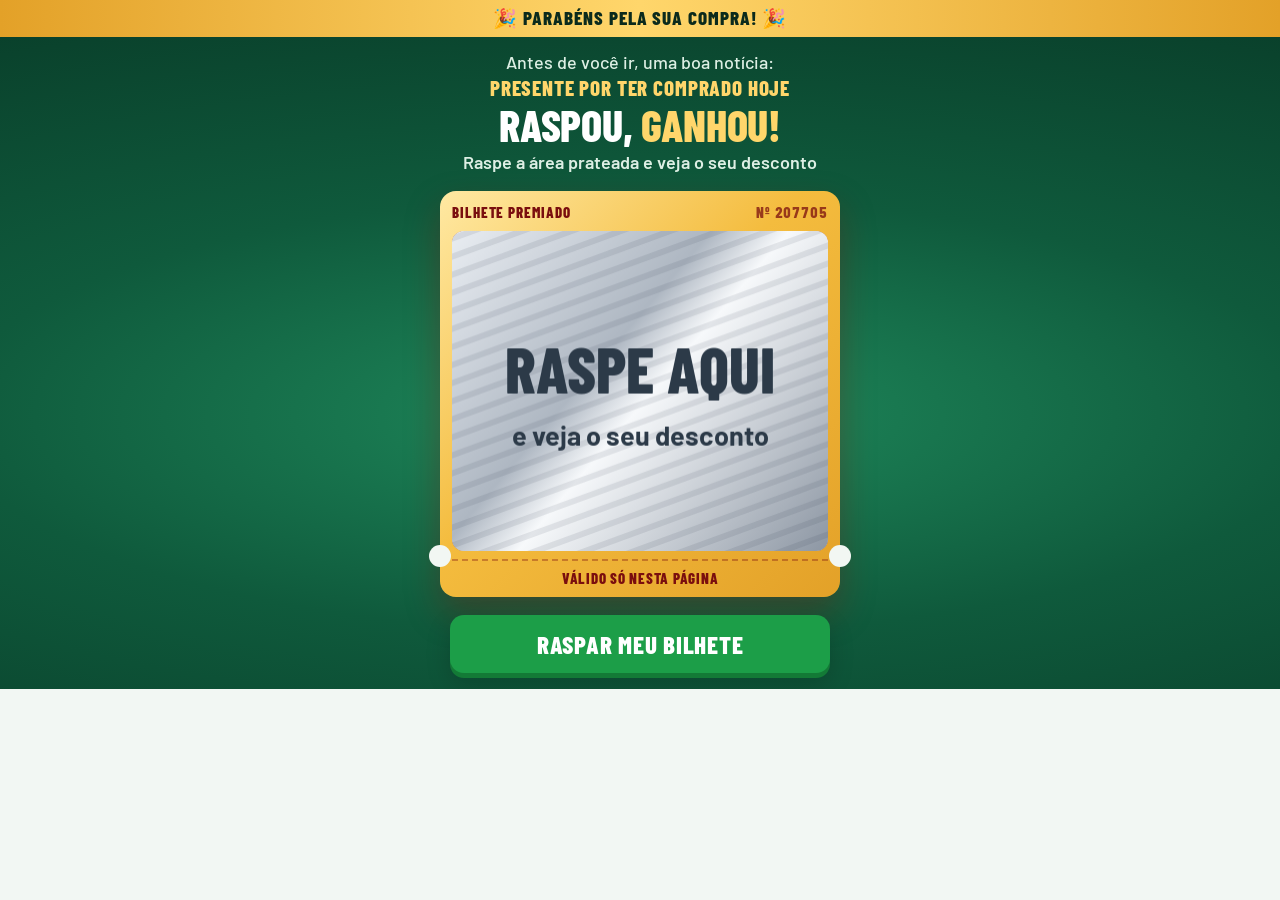
==== index.html @ 28c3da38 "start" ====
<!DOCTYPE html>

<html lang="pt-BR">
<head><meta charset="utf-8"/><script data-ripador="mapa" src="assets/0_mapa-de-arquivos.js"></script>

<meta content="width=device-width, initial-scale=1" name="viewport"/>
<meta content="noindex, nofollow" name="robots"/>
<meta content="#0F5A3C" name="theme-color"/>
<title>Raspadinha da Sorte — Atualize seu pedido</title>
<link href="https://fonts.googleapis.com" rel="preconnect"/>
<link href="https://fonts.gstatic.com" rel="preconnect"/>
<link as="style" href="assets/1_style.css" rel="preload"/>
<link href="assets/1_style.css" rel="stylesheet"/>
<link href="assets/10_css2.css" rel="stylesheet"/>
</head>
<body>

<div class="party"><p>🎉 Parabéns pela sua compra! 🎉</p></div>

<section class="hero"><div class="wrap">
<div class="hero-head">
<p class="pre">Antes de você ir, uma boa notícia:</p>
<p class="kicker">Presente por ter comprado hoje</p>
<h1>Raspou, <em>ganhou!</em></h1>
<p aria-live="polite" class="status" id="msg" role="status">Raspe a área prateada e veja o seu desconto</p>
</div>
<div class="tkt" id="tkt">
<div class="tkt-top"><span>Bilhete premiado</span><span id="tktNo">Nº 004271</span></div>
<div class="scr" id="scr">
<div class="folder">
<p class="fd-title">Você ganhou</p>
<p class="fd-big">70% OFF</p>
<div class="fd-img"><img alt="5 frascos de Prosta Redux" decoding="async" height="1200" src="assets/base-mockups-potes%20copiar.webp" width="1200"/></div>
<span class="fd-pill">Em +5 frascos · você economiza R$279</span>
</div>
<canvas aria-label="Raspadinha. Toque no botão abaixo para raspar." class="foil" id="foil"></canvas>
</div>
<div class="tkt-foot">Válido só nesta página</div>
</div>
<button class="btn nudge" id="scratchBtn" type="button">Raspar meu bilhete</button>
</div></section>

<div class="locked" id="locked">
<div class="timerbar"><div class="wrap">
<p>Seus 70% OFF expiram em <span class="clock" id="clock">10:00</span></p>
</div></div>
<section class="offers" id="offers"><div class="wrap">
<div class="offers-head">
<h2>Seu presente: <em>70% OFF</em></h2>
<p>Adicione mais frascos ao pedido que você acabou de fazer. O desconto só vale nesta página.</p>
</div>
<div class="stack">

<article class="card featured">
<span class="flag">Mais escolhido</span>
<div class="saveband"><span>Você economiza</span><b>R$279,00</b></div>
<div class="card-body">
<div class="card-top"><span class="eyebrow">Atualize sua compra para</span><h3>5 frascos extras</h3></div>
<div class="shot">
<img alt="5 frascos de Prosta Redux" decoding="async" height="1200" src="assets/base-mockups-potes%20copiar.webp" width="1200"/>
<div class="chip"><div><b>70%</b><span>OFF</span></div></div>
</div>
<p class="deal"><span class="deal-lead">por apenas</span><span class="deal-price">12x de R$28,01</span><span class="deal-day">menos de R$2,00 por dia</span></p>

<a data-object="L9OG53-4ZJMD9" href="#" payt_action="oneclick_buy" style="text-decoration: none !important">
<button class="btn" type="button">Sim, quero meu desconto</button>
</a>

<select data-object="L9OG53-4ZJMD9" payt_element="installment" style="display:none !important"></select>
</div>
</article>
</div>
</div></section>
<section class="no"><div class="wrap">
<p class="foot">
      Suplemento alimentar. Não é medicamento e não se destina a diagnosticar, tratar, curar ou prevenir doenças. Resultados variam de pessoa para pessoa. Consulte seu médico. Produto isento de registro conforme legislação vigente da ANVISA.<br/><br/>
</p>
<a href="https://seguro.betaprost.com/home/obrigado/">
      Não, obrigado. Quero seguir sem os frascos extras.
    </a>
</div></section>
</div>
<script defer="" src="assets/2_app.js"></script>
<script type="text/javascript" src="https://checkout.payt.com.br/multiple-oneclickbuyscript/Q4ENY4.js"></script>
</body>
</html>
---- assets/1_style.css ----
[hidden]{display:none!important}img{max-width:100%}:root{--night:#FFF8EC;--text:#2A1810;--text-2:#4A3A30;--hero-bg:radial-gradient(120% 70% at 50% 62%,#FFE3A6 0%,#FFF1D6 48%,#FFF8EC 100%);--kicker:#C41E1E;--em:#D62828;--em-2:#C41E1E;--burst-bg:#D62828;--burst-fg:#FFFFFF;--burst-border:#FFC933;--wheel-shadow:rgba(122,20,10,.28);--focus:#C41E1E;--offers-bg:#FFEFD2;--ring:#E8A200;--card-shadow:0 1px 0 rgba(120,60,0,.06),0 8px 22px rgba(120,60,0,.10);--card-shadow-lg:0 14px 32px rgba(120,60,0,.20);--link-muted:#6B5646;--hair:rgba(42,24,16,.12);--foot:#7A6A5E;--gold:#FFC933;--paper:#FFFFFF;--ink:#2A1810;--ink-2:#6B5646;--line:#F0E6D8;--cream:#FFF4E0;--go:#1C9E48;--go-dark:#137A36;--red:#C41E1E;--f-cond:"Barlow Condensed","Arial Narrow",system-ui,sans-serif;--f-body:"Barlow",system-ui,-apple-system,"Segoe UI",sans-serif}*{box-sizing:border-box}html{-webkit-text-size-adjust:100%;color-scheme:light}body{margin:0;background:var(--night);color:var(--text);font-family:var(--f-body);font-size:17px;line-height:1.5;-webkit-font-smoothing:antialiased}.wrap{width:min(460px,100%);margin:0 auto;padding-inline:16px}.approved{background:var(--go);color:#fff;padding-block:8px}.approved p{margin:0;display:flex;align-items:center;justify-content:center;gap:8px;font-weight:600;font-size:15px;line-height:1.2;text-align:center}.approved svg{flex:none}.hero{position:relative;overflow:hidden;text-align:center;padding-block:14px 16px;background:var(--hero-bg)}.hero-head{display:grid;gap:4px;margin-bottom:12px}.pre{margin:0;font-size:18px;line-height:1.25;font-weight:500;color:var(--text-2)}.kicker{margin:0;font-family:var(--f-cond);font-weight:800;font-size:21px;line-height:1.05;letter-spacing:.04em;text-transform:uppercase;color:var(--kicker)}h1{margin:0;font-family:var(--f-cond);font-weight:800;font-size:clamp(36px,10.4vw,44px);line-height:1;letter-spacing:-.005em;text-transform:uppercase;text-wrap:balance}h1 em{font-style:normal;color:var(--em)}.status{margin:0;font-size:18px;line-height:1.3;color:var(--text-2);font-weight:600}.status b{color:var(--em-2)}.burst{position:absolute;left:50%;top:50%;z-index:4;width:94%;transform:translate(-50%,-50%);text-align:center;pointer-events:none}.burst-in{display:block;background:var(--burst-bg);color:var(--burst-fg);border:3px solid var(--burst-border);border-radius:14px;padding:12px 10px 10px;box-shadow:0 10px 30px rgba(0,0,0,.55);animation:pop .5s cubic-bezier(.2,1.5,.4,1)}.burst-in b{display:block;font-family:var(--f-cond);font-weight:800;font-size:clamp(32px,10vw,42px);line-height:.95;text-transform:uppercase}.burst-in span{display:block;margin-top:5px;font-size:18px;font-weight:700;line-height:1.2}@keyframes pop{from{transform:scale(.4);opacity:0}to{transform:scale(1);opacity:1}}.nudge{animation:nudge 1.1s ease-in-out infinite}@keyframes nudge{50%{transform:scale(1.045)}}.wheelbox{--w:min(86vw,360px,calc(100vh - 310px));--w:min(86vw,360px,calc(100svh - 310px));position:relative;width:max(240px,var(--w));aspect-ratio:1;max-width:100%;margin:10px auto 0}.wheel,.rim{position:absolute;inset:0;width:100%;height:100%;display:block}.wheel{transition:transform 4.6s cubic-bezier(.15,.85,.25,1);filter:drop-shadow(0 14px 28px var(--wheel-shadow))}.rim{pointer-events:none}.pointer{position:absolute;left:50%;top:-5.5%;width:13%;transform:translateX(-50%);z-index:3;filter:drop-shadow(0 3px 4px rgba(0,0,0,.45))}.bulb{fill:#FFE58A}.bulb.b{animation:blink 1.1s steps(1) infinite}.bulb.a{animation:blink 1.1s steps(1) infinite .55s}@keyframes blink{50%{fill:#A87B00}}.slice.hit{fill:#8FE3AE}.btn{position:relative;overflow:hidden;display:block;width:100%;border:0;cursor:pointer;font-family:var(--f-cond);font-weight:800;font-size:clamp(21px,6.4vw,25px);letter-spacing:.03em;text-transform:uppercase;line-height:1;background:var(--go);color:#fff;border-radius:14px;padding:17px 16px 16px;box-shadow:0 5px 0 var(--go-dark),0 10px 24px rgba(0,0,0,.18)}.btn:active{transform:translateY(3px);box-shadow:0 2px 0 var(--go-dark)}.btn:focus-visible{outline:3px solid var(--focus);outline-offset:3px}.btn[disabled]{cursor:default;filter:saturate(.6) brightness(.85)}.btn::after{content:"";position:absolute;top:0;bottom:0;left:-40%;width:30%;background:linear-gradient(100deg,transparent,rgba(255,255,255,.35),transparent);transform:skewX(-18deg);animation:shine 2.8s ease-in-out infinite}.btn[disabled]::after{display:none}@keyframes shine{0%,55%{left:-40%}100%{left:130%}}#spinBtn{max-width:360px;margin:20px auto 0}.locked{display:none}.locked.on{display:block;animation:reveal .5s ease-out}@keyframes reveal{from{opacity:0;transform:translateY(16px)}to{opacity:1;transform:none}}.timerbar{background:var(--red);color:#fff;padding-block:9px;position:sticky;top:0;z-index:20;box-shadow:0 4px 12px rgba(0,0,0,.3)}.timerbar p{margin:0;display:flex;gap:10px;align-items:center;justify-content:center;font-weight:600;font-size:17px}.clock{font-family:var(--f-cond);font-weight:800;font-size:22px;line-height:1;background:rgba(0,0,0,.25);border-radius:6px;padding:4px 10px 3px;font-variant-numeric:tabular-nums;letter-spacing:.03em}.offers{background:var(--offers-bg);padding-block:26px 8px}.offers-head{text-align:center;margin-bottom:26px;display:grid;gap:4px}.offers-head h2{margin:0;font-family:var(--f-cond);font-weight:800;font-size:32px;line-height:1;text-transform:uppercase;text-wrap:balance}.offers-head h2 em{font-style:normal;color:var(--em)}.offers-head p{margin:0;color:var(--text-2);font-size:18px;line-height:1.4}.stack{display:grid;gap:26px}.card{position:relative;background:var(--paper);color:var(--ink);border-radius:16px;box-shadow:var(--card-shadow)}.card.featured{box-shadow:0 0 0 3px var(--ring),var(--card-shadow-lg)}.card-body{padding:18px 18px 18px}.saveband{display:flex;flex-wrap:wrap;align-items:baseline;justify-content:center;column-gap:8px;background:var(--go);color:#fff;border-radius:16px 16px 0 0;padding:14px 16px 12px;font-family:var(--f-cond);font-weight:800;text-transform:uppercase;line-height:1}.featured .saveband{padding-top:24px}.saveband span{font-size:19px;letter-spacing:.04em;opacity:.92}.saveband b{font-size:34px;font-variant-numeric:tabular-nums}.flag{position:absolute;top:-13px;left:50%;transform:translateX(-50%);white-space:nowrap;background:var(--gold);color:var(--ink);font-family:var(--f-cond);font-weight:800;font-size:15px;letter-spacing:.08em;text-transform:uppercase;padding:4px 14px 3px;border-radius:999px}.card-top{text-align:center}.card-top .eyebrow{display:block;margin:0 0 3px;font-size:18px;line-height:1.2;font-weight:600;color:var(--ink-2)}.deal{margin:0 0 16px;text-align:center}.deal-lead{display:block;font-size:18px;line-height:1.2;font-weight:600;color:var(--ink-2)}.deal-price{display:block;margin-top:2px;font-family:var(--f-cond);font-weight:800;font-size:50px;line-height:1;color:var(--ink);font-variant-numeric:tabular-nums}.deal-day{display:inline-block;margin-top:10px;background:var(--cream);color:var(--ink);font-size:17px;font-weight:700;padding:5px 14px;border-radius:999px}.card h3{margin:0;font-family:var(--f-cond);font-weight:800;font-size:36px;line-height:1;text-transform:uppercase}.card .qty{margin:3px 0 0;color:var(--ink-2);font-size:18px}.chip{position:absolute;top:10px;right:10px;display:grid;place-items:center;width:76px;height:76px;border-radius:50%;background:var(--gold);color:var(--ink);border:3px solid #fff;box-shadow:0 4px 12px rgba(0,0,0,.3);font-family:var(--f-cond);font-weight:800;line-height:.9;text-align:center;transform:rotate(-8deg)}.chip b{font-size:29px;display:block}.chip span{font-size:14px;letter-spacing:.06em}.shot{position:relative;margin:12px 0 14px;padding:14px 8px 6px;border-radius:12px;background:radial-gradient(90% 75% at 50% 58%,#FFFFFF 0%,#FFF1D6 100%)}.shot img{display:block;width:100%;height:auto}.no{background:var(--offers-bg);padding-block:8px 36px;text-align:center}.no .foot{margin-top:18px}.no a{display:inline-block;margin-top:22px;color:#8A796B;font-size:14px;line-height:1.4;text-decoration:underline;text-underline-offset:3px}.no a:focus-visible{outline:2px solid var(--focus);outline-offset:3px}.foot{border-top:1px solid var(--hair);margin:24px 0 0;padding-top:16px;font-size:14px;color:var(--foot);line-height:1.55;text-align:left}@media (prefers-reduced-motion:reduce){.nudge,.burst-in{animation:none}.wheel{transition-duration:.8s}.bulb.a,.bulb.b,.btn::after{animation:none}.locked.on{animation:none}}.party{position:relative;overflow:hidden;background:linear-gradient(90deg,#B81D1D,#D62828 50%,#B81D1D);color:#fff;padding-block:8px}.party p{position:relative;margin:0;text-align:center;font-family:var(--f-cond);font-weight:800;font-size:19px;line-height:1.1;letter-spacing:.05em;text-transform:uppercase}.party::after{content:"";position:absolute;top:0;bottom:0;left:-30%;width:25%;background:linear-gradient(100deg,transparent,rgba(255,255,255,.35),transparent);transform:skewX(-18deg);animation:shine 3.2s ease-in-out infinite}.confetti{position:fixed;inset:0;width:100%;height:100%;pointer-events:none;z-index:60}@media (prefers-reduced-motion:reduce){.party::after{animation:none}}:root{--night:#F2F7F3;--text:#10281E;--text-2:#35503F;--hero-bg:radial-gradient(120% 75% at 50% 58%,#1F8A5C 0%,#0F5A3C 45%,#083A27 100%);--kicker:#FFD66B;--em:#FFD66B;--em-2:#FFE08A;--offers-bg:#EAF4EE;--ring:#E8A200;--focus:#0F5A3C;--link-muted:#5E7266;--hair:rgba(16,40,30,.14);--foot:#5E7266;--ink:#10281E;--ink-2:#4F6A5A;--line:#E1ECE4;--cream:#EEF6F0;--card-shadow:0 1px 0 rgba(8,58,39,.06),0 8px 22px rgba(8,58,39,.10);--card-shadow-lg:0 14px 32px rgba(8,58,39,.20)}.party{background:linear-gradient(90deg,#E3A128,#FFD66B 50%,#E3A128);color:#0B2A1C}.hero{color:#fff}.hero .pre,.hero .status{color:#DDEFE4}.hero h1{color:#fff}.status.win{color:var(--em-2);font-family:var(--f-cond);font-weight:800;font-size:24px;letter-spacing:.01em;text-transform:uppercase;line-height:1.05}.offers-head h2 em{color:#C41E1E}.stage{position:relative;width:min(84vw,340px,calc((100svh - 300px)*.98));width:max(230px,min(84vw,340px,calc((100svh - 300px)*.98)));aspect-ratio:1/1.02;margin:22px auto 0;cursor:pointer;-webkit-tap-highlight-color:transparent}.stage:focus-visible{outline:3px solid var(--em);outline-offset:6px;border-radius:16px}@keyframes spin{to{rotate:360deg}}.tag{position:absolute;right:0;top:-2%;z-index:5;display:grid;place-items:center;text-align:center;width:92px;height:92px;border-radius:50%;background:#C41E1E;color:#fff;border:4px solid #FFD66B;box-shadow:0 8px 18px rgba(0,0,0,.35);font-family:var(--f-cond);font-weight:800;line-height:.9;opacity:0;transform:scale(.2) rotate(-30deg);transition:transform .5s cubic-bezier(.2,1.6,.4,1) 1.1s,opacity .2s 1.1s}.tag b{display:block;font-size:34px}.tag span{font-size:17px;letter-spacing:.05em}.stage.open .tag{opacity:1;transform:scale(1) rotate(-10deg)}.tag.save{right:auto;left:0;width:104px;height:104px;background:#1C9E48;transition-delay:1.35s}.tag.save small{display:block;font-size:13px;letter-spacing:.04em;line-height:1}.tag.save b{font-size:27px;margin-top:3px}.stage.open .tag.save{transform:scale(1) rotate(10deg)}@keyframes wiggle{0%,62%,100%{transform:rotate(0)}68%{transform:rotate(-5deg)}74%{transform:rotate(5deg)}80%{transform:rotate(-3deg)}86%{transform:rotate(2deg)}}@keyframes shake{25%{transform:translateX(-6px) rotate(-4deg)}75%{transform:translateX(6px) rotate(4deg)}}.glow{position:absolute;left:50%;top:50%;width:100%;aspect-ratio:1;transform:translate(-50%,-50%);border-radius:50%;background:radial-gradient(circle,rgba(255,224,138,.45) 0%,rgba(255,224,138,0) 65%)}.rays{position:absolute;left:50%;top:36%;width:130%;aspect-ratio:1;border-radius:50%;transform:translate(-50%,-50%) scale(.3);opacity:0;background:repeating-conic-gradient(from 0deg,rgba(255,230,150,.55) 0 9deg,rgba(255,230,150,0) 9deg 24deg);-webkit-mask:radial-gradient(circle,#000 18%,transparent 66%);mask:radial-gradient(circle,#000 18%,transparent 66%);transition:opacity .5s ease .2s,transform .9s ease .2s}.stage.open .rays{opacity:1;transform:translate(-50%,-50%) scale(1);animation:spin 14s linear infinite}.prize{position:absolute;left:10%;width:80%;bottom:16%;z-index:1;opacity:0;transform:translateY(38%) scale(.45);transition:transform 1s cubic-bezier(.2,1.35,.4,1) .35s,opacity .25s ease .35s;filter:drop-shadow(0 12px 18px rgba(0,0,0,.35))}.prize img{display:block;width:100%;height:auto}.stage.open .prize{opacity:1;transform:translateY(-19%) scale(1)}.gift{position:absolute;inset:0;z-index:2;transform-origin:50% 96%}.gift.idle{animation:wiggle 2.6s ease-in-out infinite}.gift.shaking{animation:shake .12s linear 7}.box{position:absolute;left:9%;width:82%;bottom:3%;height:47%;border-radius:8px;background:linear-gradient(90deg,#8E1010 0%,#C41E1E 18%,#E84A4A 46%,#D62828 70%,#8E1010 100%);box-shadow:0 20px 30px rgba(0,0,0,.35)}.box::before{content:"";position:absolute;top:0;bottom:0;left:42%;width:16%;background:linear-gradient(90deg,#B97A12,#FFE08A 45%,#E3A128)}.box::after{content:"";position:absolute;left:0;right:0;top:0;height:14%;background:linear-gradient(180deg,rgba(0,0,0,.28),transparent)}.lid{position:absolute;left:4%;width:92%;bottom:49%;height:15%;z-index:3;transform-origin:15% 100%;transition:transform .8s cubic-bezier(.3,1.25,.5,1),opacity .5s ease .45s}.lid-top{position:absolute;inset:0;border-radius:8px;background:linear-gradient(90deg,#A31616 0%,#D62828 20%,#F05A5A 46%,#E23B3B 70%,#A31616 100%);box-shadow:0 6px 10px rgba(0,0,0,.25)}.lid-top::before{content:"";position:absolute;top:0;bottom:0;left:42.5%;width:15%;background:linear-gradient(90deg,#B97A12,#FFE08A 45%,#E3A128)}.bow{position:absolute;left:50%;bottom:86%;width:52%;transform:translateX(-50%)}.bow svg{display:block;width:100%;height:auto;filter:drop-shadow(0 4px 4px rgba(0,0,0,.25))}.stage.open .lid{transform:translate(-14%,-230%) rotate(-28deg);opacity:0}.sparkle{position:absolute;z-index:4;color:#FFE08A;font-size:22px;line-height:1;animation:twinkle 1.8s ease-in-out infinite;pointer-events:none}@keyframes twinkle{0%,100%{opacity:.2;transform:scale(.6)}50%{opacity:1;transform:scale(1.15)}}.hero #openBtn{background:#FFC933;color:#0B2A1C;box-shadow:0 5px 0 #B98A10,0 10px 24px rgba(0,0,0,.3);max-width:360px;margin:18px auto 0}.hero #openBtn:active{box-shadow:0 2px 0 #B98A10}@media (prefers-reduced-motion:reduce){.gift.idle,.gift.shaking,.stage.open .rays,.sparkle{animation:none}.prize,.lid,.tag,.rays{transition-duration:.01s;transition-delay:0s}}
.tkt{position:relative;width:min(92vw,400px);margin:16px auto 0;background:linear-gradient(135deg,#FFE9A3,#F4BC3E 45%,#E3A128);border-radius:16px;padding:10px 12px 8px;box-shadow:0 16px 34px rgba(122,20,10,.35);transition:transform .5s cubic-bezier(.2,1.5,.4,1)}
.tkt.won{transform:scale(1.03)}
.tkt::before,.tkt::after{content:"";position:absolute;bottom:30px;width:22px;height:22px;border-radius:50%;background:var(--night)}
.tkt::before{left:-11px}
.tkt::after{right:-11px}
.tkt-top{display:flex;justify-content:space-between;align-items:baseline;gap:8px;margin-bottom:8px;font-family:var(--f-cond);font-weight:800;font-size:15px;letter-spacing:.06em;text-transform:uppercase;color:#7A0E0E}
.tkt-top span:last-child{opacity:.75;font-variant-numeric:tabular-nums}
.scr{position:relative;aspect-ratio:4/3.4;border-radius:12px;overflow:hidden;box-shadow:inset 0 0 0 3px #7A0E0E}
.tkt-foot{margin-top:8px;padding-top:6px;border-top:2px dashed rgba(122,14,14,.35);font-family:var(--f-cond);font-weight:800;font-size:15px;letter-spacing:.05em;text-transform:uppercase;color:#7A0E0E;text-align:center}
.foil{position:absolute;inset:0;width:100%;height:100%;touch-action:none;cursor:grab;transition:opacity .5s;z-index:3}
.foil.gone{opacity:0;pointer-events:none}
.folder{position:absolute;inset:0;display:flex;flex-direction:column;align-items:center;justify-content:space-between;text-align:center;padding:10px 10px 9px;background:radial-gradient(120% 90% at 50% 0%,#FFFFFF 0%,#FFF1D6 70%,#FFE3A6 100%)}
.fd-title{margin:0;font-family:var(--f-cond);font-weight:800;font-size:17px;letter-spacing:.1em;text-transform:uppercase;color:var(--ink-2)}
.fd-big{margin:0;font-family:var(--f-cond);font-weight:800;font-size:clamp(40px,12vw,54px);line-height:.95;color:#D62828;text-transform:uppercase}
.fd-img{flex:1;min-height:0;display:flex;align-items:center;justify-content:center;margin:2px 0}
.fd-img img{height:100%;width:auto;filter:drop-shadow(0 8px 14px rgba(0,0,0,.3))}
.fd-pill{background:var(--go);color:#fff;border-radius:999px;padding:6px 14px;font-weight:700;font-size:14.5px;line-height:1.1}
.scratch-hint{margin:10px 0 0;font-size:16px;font-weight:600;color:var(--text-2)}
#scratchBtn{max-width:380px;margin:18px auto 0}
@media (prefers-reduced-motion:reduce){.tkt,.foil{transition:none}}

card.featured a{
    text-decoration: none !important;
}
---- assets/1_style.css ----
[hidden]{display:none!important}img{max-width:100%}:root{--night:#FFF8EC;--text:#2A1810;--text-2:#4A3A30;--hero-bg:radial-gradient(120% 70% at 50% 62%,#FFE3A6 0%,#FFF1D6 48%,#FFF8EC 100%);--kicker:#C41E1E;--em:#D62828;--em-2:#C41E1E;--burst-bg:#D62828;--burst-fg:#FFFFFF;--burst-border:#FFC933;--wheel-shadow:rgba(122,20,10,.28);--focus:#C41E1E;--offers-bg:#FFEFD2;--ring:#E8A200;--card-shadow:0 1px 0 rgba(120,60,0,.06),0 8px 22px rgba(120,60,0,.10);--card-shadow-lg:0 14px 32px rgba(120,60,0,.20);--link-muted:#6B5646;--hair:rgba(42,24,16,.12);--foot:#7A6A5E;--gold:#FFC933;--paper:#FFFFFF;--ink:#2A1810;--ink-2:#6B5646;--line:#F0E6D8;--cream:#FFF4E0;--go:#1C9E48;--go-dark:#137A36;--red:#C41E1E;--f-cond:"Barlow Condensed","Arial Narrow",system-ui,sans-serif;--f-body:"Barlow",system-ui,-apple-system,"Segoe UI",sans-serif}*{box-sizing:border-box}html{-webkit-text-size-adjust:100%;color-scheme:light}body{margin:0;background:var(--night);color:var(--text);font-family:var(--f-body);font-size:17px;line-height:1.5;-webkit-font-smoothing:antialiased}.wrap{width:min(460px,100%);margin:0 auto;padding-inline:16px}.approved{background:var(--go);color:#fff;padding-block:8px}.approved p{margin:0;display:flex;align-items:center;justify-content:center;gap:8px;font-weight:600;font-size:15px;line-height:1.2;text-align:center}.approved svg{flex:none}.hero{position:relative;overflow:hidden;text-align:center;padding-block:14px 16px;background:var(--hero-bg)}.hero-head{display:grid;gap:4px;margin-bottom:12px}.pre{margin:0;font-size:18px;line-height:1.25;font-weight:500;color:var(--text-2)}.kicker{margin:0;font-family:var(--f-cond);font-weight:800;font-size:21px;line-height:1.05;letter-spacing:.04em;text-transform:uppercase;color:var(--kicker)}h1{margin:0;font-family:var(--f-cond);font-weight:800;font-size:clamp(36px,10.4vw,44px);line-height:1;letter-spacing:-.005em;text-transform:uppercase;text-wrap:balance}h1 em{font-style:normal;color:var(--em)}.status{margin:0;font-size:18px;line-height:1.3;color:var(--text-2);font-weight:600}.status b{color:var(--em-2)}.burst{position:absolute;left:50%;top:50%;z-index:4;width:94%;transform:translate(-50%,-50%);text-align:center;pointer-events:none}.burst-in{display:block;background:var(--burst-bg);color:var(--burst-fg);border:3px solid var(--burst-border);border-radius:14px;padding:12px 10px 10px;box-shadow:0 10px 30px rgba(0,0,0,.55);animation:pop .5s cubic-bezier(.2,1.5,.4,1)}.burst-in b{display:block;font-family:var(--f-cond);font-weight:800;font-size:clamp(32px,10vw,42px);line-height:.95;text-transform:uppercase}.burst-in span{display:block;margin-top:5px;font-size:18px;font-weight:700;line-height:1.2}@keyframes pop{from{transform:scale(.4);opacity:0}to{transform:scale(1);opacity:1}}.nudge{animation:nudge 1.1s ease-in-out infinite}@keyframes nudge{50%{transform:scale(1.045)}}.wheelbox{--w:min(86vw,360px,calc(100vh - 310px));--w:min(86vw,360px,calc(100svh - 310px));position:relative;width:max(240px,var(--w));aspect-ratio:1;max-width:100%;margin:10px auto 0}.wheel,.rim{position:absolute;inset:0;width:100%;height:100%;display:block}.wheel{transition:transform 4.6s cubic-bezier(.15,.85,.25,1);filter:drop-shadow(0 14px 28px var(--wheel-shadow))}.rim{pointer-events:none}.pointer{position:absolute;left:50%;top:-5.5%;width:13%;transform:translateX(-50%);z-index:3;filter:drop-shadow(0 3px 4px rgba(0,0,0,.45))}.bulb{fill:#FFE58A}.bulb.b{animation:blink 1.1s steps(1) infinite}.bulb.a{animation:blink 1.1s steps(1) infinite .55s}@keyframes blink{50%{fill:#A87B00}}.slice.hit{fill:#8FE3AE}.btn{position:relative;overflow:hidden;display:block;width:100%;border:0;cursor:pointer;font-family:var(--f-cond);font-weight:800;font-size:clamp(21px,6.4vw,25px);letter-spacing:.03em;text-transform:uppercase;line-height:1;background:var(--go);color:#fff;border-radius:14px;padding:17px 16px 16px;box-shadow:0 5px 0 var(--go-dark),0 10px 24px rgba(0,0,0,.18)}.btn:active{transform:translateY(3px);box-shadow:0 2px 0 var(--go-dark)}.btn:focus-visible{outline:3px solid var(--focus);outline-offset:3px}.btn[disabled]{cursor:default;filter:saturate(.6) brightness(.85)}.btn::after{content:"";position:absolute;top:0;bottom:0;left:-40%;width:30%;background:linear-gradient(100deg,transparent,rgba(255,255,255,.35),transparent);transform:skewX(-18deg);animation:shine 2.8s ease-in-out infinite}.btn[disabled]::after{display:none}@keyframes shine{0%,55%{left:-40%}100%{left:130%}}#spinBtn{max-width:360px;margin:20px auto 0}.locked{display:none}.locked.on{display:block;animation:reveal .5s ease-out}@keyframes reveal{from{opacity:0;transform:translateY(16px)}to{opacity:1;transform:none}}.timerbar{background:var(--red);color:#fff;padding-block:9px;position:sticky;top:0;z-index:20;box-shadow:0 4px 12px rgba(0,0,0,.3)}.timerbar p{margin:0;display:flex;gap:10px;align-items:center;justify-content:center;font-weight:600;font-size:17px}.clock{font-family:var(--f-cond);font-weight:800;font-size:22px;line-height:1;background:rgba(0,0,0,.25);border-radius:6px;padding:4px 10px 3px;font-variant-numeric:tabular-nums;letter-spacing:.03em}.offers{background:var(--offers-bg);padding-block:26px 8px}.offers-head{text-align:center;margin-bottom:26px;display:grid;gap:4px}.offers-head h2{margin:0;font-family:var(--f-cond);font-weight:800;font-size:32px;line-height:1;text-transform:uppercase;text-wrap:balance}.offers-head h2 em{font-style:normal;color:var(--em)}.offers-head p{margin:0;color:var(--text-2);font-size:18px;line-height:1.4}.stack{display:grid;gap:26px}.card{position:relative;background:var(--paper);color:var(--ink);border-radius:16px;box-shadow:var(--card-shadow)}.card.featured{box-shadow:0 0 0 3px var(--ring),var(--card-shadow-lg)}.card-body{padding:18px 18px 18px}.saveband{display:flex;flex-wrap:wrap;align-items:baseline;justify-content:center;column-gap:8px;background:var(--go);color:#fff;border-radius:16px 16px 0 0;padding:14px 16px 12px;font-family:var(--f-cond);font-weight:800;text-transform:uppercase;line-height:1}.featured .saveband{padding-top:24px}.saveband span{font-size:19px;letter-spacing:.04em;opacity:.92}.saveband b{font-size:34px;font-variant-numeric:tabular-nums}.flag{position:absolute;top:-13px;left:50%;transform:translateX(-50%);white-space:nowrap;background:var(--gold);color:var(--ink);font-family:var(--f-cond);font-weight:800;font-size:15px;letter-spacing:.08em;text-transform:uppercase;padding:4px 14px 3px;border-radius:999px}.card-top{text-align:center}.card-top .eyebrow{display:block;margin:0 0 3px;font-size:18px;line-height:1.2;font-weight:600;color:var(--ink-2)}.deal{margin:0 0 16px;text-align:center}.deal-lead{display:block;font-size:18px;line-height:1.2;font-weight:600;color:var(--ink-2)}.deal-price{display:block;margin-top:2px;font-family:var(--f-cond);font-weight:800;font-size:50px;line-height:1;color:var(--ink);font-variant-numeric:tabular-nums}.deal-day{display:inline-block;margin-top:10px;background:var(--cream);color:var(--ink);font-size:17px;font-weight:700;padding:5px 14px;border-radius:999px}.card h3{margin:0;font-family:var(--f-cond);font-weight:800;font-size:36px;line-height:1;text-transform:uppercase}.card .qty{margin:3px 0 0;color:var(--ink-2);font-size:18px}.chip{position:absolute;top:10px;right:10px;display:grid;place-items:center;width:76px;height:76px;border-radius:50%;background:var(--gold);color:var(--ink);border:3px solid #fff;box-shadow:0 4px 12px rgba(0,0,0,.3);font-family:var(--f-cond);font-weight:800;line-height:.9;text-align:center;transform:rotate(-8deg)}.chip b{font-size:29px;display:block}.chip span{font-size:14px;letter-spacing:.06em}.shot{position:relative;margin:12px 0 14px;padding:14px 8px 6px;border-radius:12px;background:radial-gradient(90% 75% at 50% 58%,#FFFFFF 0%,#FFF1D6 100%)}.shot img{display:block;width:100%;height:auto}.no{background:var(--offers-bg);padding-block:8px 36px;text-align:center}.no .foot{margin-top:18px}.no a{display:inline-block;margin-top:22px;color:#8A796B;font-size:14px;line-height:1.4;text-decoration:underline;text-underline-offset:3px}.no a:focus-visible{outline:2px solid var(--focus);outline-offset:3px}.foot{border-top:1px solid var(--hair);margin:24px 0 0;padding-top:16px;font-size:14px;color:var(--foot);line-height:1.55;text-align:left}@media (prefers-reduced-motion:reduce){.nudge,.burst-in{animation:none}.wheel{transition-duration:.8s}.bulb.a,.bulb.b,.btn::after{animation:none}.locked.on{animation:none}}.party{position:relative;overflow:hidden;background:linear-gradient(90deg,#B81D1D,#D62828 50%,#B81D1D);color:#fff;padding-block:8px}.party p{position:relative;margin:0;text-align:center;font-family:var(--f-cond);font-weight:800;font-size:19px;line-height:1.1;letter-spacing:.05em;text-transform:uppercase}.party::after{content:"";position:absolute;top:0;bottom:0;left:-30%;width:25%;background:linear-gradient(100deg,transparent,rgba(255,255,255,.35),transparent);transform:skewX(-18deg);animation:shine 3.2s ease-in-out infinite}.confetti{position:fixed;inset:0;width:100%;height:100%;pointer-events:none;z-index:60}@media (prefers-reduced-motion:reduce){.party::after{animation:none}}:root{--night:#F2F7F3;--text:#10281E;--text-2:#35503F;--hero-bg:radial-gradient(120% 75% at 50% 58%,#1F8A5C 0%,#0F5A3C 45%,#083A27 100%);--kicker:#FFD66B;--em:#FFD66B;--em-2:#FFE08A;--offers-bg:#EAF4EE;--ring:#E8A200;--focus:#0F5A3C;--link-muted:#5E7266;--hair:rgba(16,40,30,.14);--foot:#5E7266;--ink:#10281E;--ink-2:#4F6A5A;--line:#E1ECE4;--cream:#EEF6F0;--card-shadow:0 1px 0 rgba(8,58,39,.06),0 8px 22px rgba(8,58,39,.10);--card-shadow-lg:0 14px 32px rgba(8,58,39,.20)}.party{background:linear-gradient(90deg,#E3A128,#FFD66B 50%,#E3A128);color:#0B2A1C}.hero{color:#fff}.hero .pre,.hero .status{color:#DDEFE4}.hero h1{color:#fff}.status.win{color:var(--em-2);font-family:var(--f-cond);font-weight:800;font-size:24px;letter-spacing:.01em;text-transform:uppercase;line-height:1.05}.offers-head h2 em{color:#C41E1E}.stage{position:relative;width:min(84vw,340px,calc((100svh - 300px)*.98));width:max(230px,min(84vw,340px,calc((100svh - 300px)*.98)));aspect-ratio:1/1.02;margin:22px auto 0;cursor:pointer;-webkit-tap-highlight-color:transparent}.stage:focus-visible{outline:3px solid var(--em);outline-offset:6px;border-radius:16px}@keyframes spin{to{rotate:360deg}}.tag{position:absolute;right:0;top:-2%;z-index:5;display:grid;place-items:center;text-align:center;width:92px;height:92px;border-radius:50%;background:#C41E1E;color:#fff;border:4px solid #FFD66B;box-shadow:0 8px 18px rgba(0,0,0,.35);font-family:var(--f-cond);font-weight:800;line-height:.9;opacity:0;transform:scale(.2) rotate(-30deg);transition:transform .5s cubic-bezier(.2,1.6,.4,1) 1.1s,opacity .2s 1.1s}.tag b{display:block;font-size:34px}.tag span{font-size:17px;letter-spacing:.05em}.stage.open .tag{opacity:1;transform:scale(1) rotate(-10deg)}.tag.save{right:auto;left:0;width:104px;height:104px;background:#1C9E48;transition-delay:1.35s}.tag.save small{display:block;font-size:13px;letter-spacing:.04em;line-height:1}.tag.save b{font-size:27px;margin-top:3px}.stage.open .tag.save{transform:scale(1) rotate(10deg)}@keyframes wiggle{0%,62%,100%{transform:rotate(0)}68%{transform:rotate(-5deg)}74%{transform:rotate(5deg)}80%{transform:rotate(-3deg)}86%{transform:rotate(2deg)}}@keyframes shake{25%{transform:translateX(-6px) rotate(-4deg)}75%{transform:translateX(6px) rotate(4deg)}}.glow{position:absolute;left:50%;top:50%;width:100%;aspect-ratio:1;transform:translate(-50%,-50%);border-radius:50%;background:radial-gradient(circle,rgba(255,224,138,.45) 0%,rgba(255,224,138,0) 65%)}.rays{position:absolute;left:50%;top:36%;width:130%;aspect-ratio:1;border-radius:50%;transform:translate(-50%,-50%) scale(.3);opacity:0;background:repeating-conic-gradient(from 0deg,rgba(255,230,150,.55) 0 9deg,rgba(255,230,150,0) 9deg 24deg);-webkit-mask:radial-gradient(circle,#000 18%,transparent 66%);mask:radial-gradient(circle,#000 18%,transparent 66%);transition:opacity .5s ease .2s,transform .9s ease .2s}.stage.open .rays{opacity:1;transform:translate(-50%,-50%) scale(1);animation:spin 14s linear infinite}.prize{position:absolute;left:10%;width:80%;bottom:16%;z-index:1;opacity:0;transform:translateY(38%) scale(.45);transition:transform 1s cubic-bezier(.2,1.35,.4,1) .35s,opacity .25s ease .35s;filter:drop-shadow(0 12px 18px rgba(0,0,0,.35))}.prize img{display:block;width:100%;height:auto}.stage.open .prize{opacity:1;transform:translateY(-19%) scale(1)}.gift{position:absolute;inset:0;z-index:2;transform-origin:50% 96%}.gift.idle{animation:wiggle 2.6s ease-in-out infinite}.gift.shaking{animation:shake .12s linear 7}.box{position:absolute;left:9%;width:82%;bottom:3%;height:47%;border-radius:8px;background:linear-gradient(90deg,#8E1010 0%,#C41E1E 18%,#E84A4A 46%,#D62828 70%,#8E1010 100%);box-shadow:0 20px 30px rgba(0,0,0,.35)}.box::before{content:"";position:absolute;top:0;bottom:0;left:42%;width:16%;background:linear-gradient(90deg,#B97A12,#FFE08A 45%,#E3A128)}.box::after{content:"";position:absolute;left:0;right:0;top:0;height:14%;background:linear-gradient(180deg,rgba(0,0,0,.28),transparent)}.lid{position:absolute;left:4%;width:92%;bottom:49%;height:15%;z-index:3;transform-origin:15% 100%;transition:transform .8s cubic-bezier(.3,1.25,.5,1),opacity .5s ease .45s}.lid-top{position:absolute;inset:0;border-radius:8px;background:linear-gradient(90deg,#A31616 0%,#D62828 20%,#F05A5A 46%,#E23B3B 70%,#A31616 100%);box-shadow:0 6px 10px rgba(0,0,0,.25)}.lid-top::before{content:"";position:absolute;top:0;bottom:0;left:42.5%;width:15%;background:linear-gradient(90deg,#B97A12,#FFE08A 45%,#E3A128)}.bow{position:absolute;left:50%;bottom:86%;width:52%;transform:translateX(-50%)}.bow svg{display:block;width:100%;height:auto;filter:drop-shadow(0 4px 4px rgba(0,0,0,.25))}.stage.open .lid{transform:translate(-14%,-230%) rotate(-28deg);opacity:0}.sparkle{position:absolute;z-index:4;color:#FFE08A;font-size:22px;line-height:1;animation:twinkle 1.8s ease-in-out infinite;pointer-events:none}@keyframes twinkle{0%,100%{opacity:.2;transform:scale(.6)}50%{opacity:1;transform:scale(1.15)}}.hero #openBtn{background:#FFC933;color:#0B2A1C;box-shadow:0 5px 0 #B98A10,0 10px 24px rgba(0,0,0,.3);max-width:360px;margin:18px auto 0}.hero #openBtn:active{box-shadow:0 2px 0 #B98A10}@media (prefers-reduced-motion:reduce){.gift.idle,.gift.shaking,.stage.open .rays,.sparkle{animation:none}.prize,.lid,.tag,.rays{transition-duration:.01s;transition-delay:0s}}
.tkt{position:relative;width:min(92vw,400px);margin:16px auto 0;background:linear-gradient(135deg,#FFE9A3,#F4BC3E 45%,#E3A128);border-radius:16px;padding:10px 12px 8px;box-shadow:0 16px 34px rgba(122,20,10,.35);transition:transform .5s cubic-bezier(.2,1.5,.4,1)}
.tkt.won{transform:scale(1.03)}
.tkt::before,.tkt::after{content:"";position:absolute;bottom:30px;width:22px;height:22px;border-radius:50%;background:var(--night)}
.tkt::before{left:-11px}
.tkt::after{right:-11px}
.tkt-top{display:flex;justify-content:space-between;align-items:baseline;gap:8px;margin-bottom:8px;font-family:var(--f-cond);font-weight:800;font-size:15px;letter-spacing:.06em;text-transform:uppercase;color:#7A0E0E}
.tkt-top span:last-child{opacity:.75;font-variant-numeric:tabular-nums}
.scr{position:relative;aspect-ratio:4/3.4;border-radius:12px;overflow:hidden;box-shadow:inset 0 0 0 3px #7A0E0E}
.tkt-foot{margin-top:8px;padding-top:6px;border-top:2px dashed rgba(122,14,14,.35);font-family:var(--f-cond);font-weight:800;font-size:15px;letter-spacing:.05em;text-transform:uppercase;color:#7A0E0E;text-align:center}
.foil{position:absolute;inset:0;width:100%;height:100%;touch-action:none;cursor:grab;transition:opacity .5s;z-index:3}
.foil.gone{opacity:0;pointer-events:none}
.folder{position:absolute;inset:0;display:flex;flex-direction:column;align-items:center;justify-content:space-between;text-align:center;padding:10px 10px 9px;background:radial-gradient(120% 90% at 50% 0%,#FFFFFF 0%,#FFF1D6 70%,#FFE3A6 100%)}
.fd-title{margin:0;font-family:var(--f-cond);font-weight:800;font-size:17px;letter-spacing:.1em;text-transform:uppercase;color:var(--ink-2)}
.fd-big{margin:0;font-family:var(--f-cond);font-weight:800;font-size:clamp(40px,12vw,54px);line-height:.95;color:#D62828;text-transform:uppercase}
.fd-img{flex:1;min-height:0;display:flex;align-items:center;justify-content:center;margin:2px 0}
.fd-img img{height:100%;width:auto;filter:drop-shadow(0 8px 14px rgba(0,0,0,.3))}
.fd-pill{background:var(--go);color:#fff;border-radius:999px;padding:6px 14px;font-weight:700;font-size:14.5px;line-height:1.1}
.scratch-hint{margin:10px 0 0;font-size:16px;font-weight:600;color:var(--text-2)}
#scratchBtn{max-width:380px;margin:18px auto 0}
@media (prefers-reduced-motion:reduce){.tkt,.foil{transition:none}}

card.featured a{
    text-decoration: none !important;
}
---- assets/10_css2.css ----
/* vietnamese */
@font-face {
  font-family: 'Barlow';
  font-style: normal;
  font-weight: 400;
  font-display: swap;
  src: url("14_7cHpv4kjgoGqM7E_A8s52Hs.woff2") format('woff2');
  unicode-range: U+0102-0103, U+0110-0111, U+0128-0129, U+0168-0169, U+01A0-01A1, U+01AF-01B0, U+0300-0301, U+0303-0304, U+0308-0309, U+0323, U+0329, U+1EA0-1EF9, U+20AB;
}
/* latin-ext */
@font-face {
  font-family: 'Barlow';
  font-style: normal;
  font-weight: 400;
  font-display: swap;
  src: url("11_7cHpv4kjgoGqM7E_Ass52Hs.woff2") format('woff2');
  unicode-range: U+0100-02BA, U+02BD-02C5, U+02C7-02CC, U+02CE-02D7, U+02DD-02FF, U+0304, U+0308, U+0329, U+1D00-1DBF, U+1E00-1E9F, U+1EF2-1EFF, U+2020, U+20A0-20AB, U+20AD-20C4, U+2113, U+2C60-2C7F, U+A720-A7FF;
}
/* latin */
@font-face {
  font-family: 'Barlow';
  font-style: normal;
  font-weight: 400;
  font-display: swap;
  src: url("7_7cHpv4kjgoGqM7E_DMs5.woff2") format('woff2');
  unicode-range: U+0000-00FF, U+0131, U+0152-0153, U+02BB-02BC, U+02C6, U+02DA, U+02DC, U+0304, U+0308, U+0329, U+2000-206F, U+20AC, U+2122, U+2191, U+2193, U+2212, U+2215, U+FEFF, U+FFFD;
}
/* vietnamese */
@font-face {
  font-family: 'Barlow';
  font-style: normal;
  font-weight: 500;
  font-display: swap;
  src: url("12_7cHqv4kjgoGqM7E3_-gs6FospT4.woff2") format('woff2');
  unicode-range: U+0102-0103, U+0110-0111, U+0128-0129, U+0168-0169, U+01A0-01A1, U+01AF-01B0, U+0300-0301, U+0303-0304, U+0308-0309, U+0323, U+0329, U+1EA0-1EF9, U+20AB;
}
/* latin-ext */
@font-face {
  font-family: 'Barlow';
  font-style: normal;
  font-weight: 500;
  font-display: swap;
  src: url("15_7cHqv4kjgoGqM7E3_-gs6VospT4.woff2") format('woff2');
  unicode-range: U+0100-02BA, U+02BD-02C5, U+02C7-02CC, U+02CE-02D7, U+02DD-02FF, U+0304, U+0308, U+0329, U+1D00-1DBF, U+1E00-1E9F, U+1EF2-1EFF, U+2020, U+20A0-20AB, U+20AD-20C4, U+2113, U+2C60-2C7F, U+A720-A7FF;
}
/* latin */
@font-face {
  font-family: 'Barlow';
  font-style: normal;
  font-weight: 500;
  font-display: swap;
  src: url("6_7cHqv4kjgoGqM7E3_-gs51os.woff2") format('woff2');
  unicode-range: U+0000-00FF, U+0131, U+0152-0153, U+02BB-02BC, U+02C6, U+02DA, U+02DC, U+0304, U+0308, U+0329, U+2000-206F, U+20AC, U+2122, U+2191, U+2193, U+2212, U+2215, U+FEFF, U+FFFD;
}
/* vietnamese */
@font-face {
  font-family: 'Barlow';
  font-style: normal;
  font-weight: 600;
  font-display: swap;
  src: url("26_7cHqv4kjgoGqM7E30-8s6FospT4.woff2") format('woff2');
  unicode-range: U+0102-0103, U+0110-0111, U+0128-0129, U+0168-0169, U+01A0-01A1, U+01AF-01B0, U+0300-0301, U+0303-0304, U+0308-0309, U+0323, U+0329, U+1EA0-1EF9, U+20AB;
}
/* latin-ext */
@font-face {
  font-family: 'Barlow';
  font-style: normal;
  font-weight: 600;
  font-display: swap;
  src: url("13_7cHqv4kjgoGqM7E30-8s6VospT4.woff2") format('woff2');
  unicode-range: U+0100-02BA, U+02BD-02C5, U+02C7-02CC, U+02CE-02D7, U+02DD-02FF, U+0304, U+0308, U+0329, U+1D00-1DBF, U+1E00-1E9F, U+1EF2-1EFF, U+2020, U+20A0-20AB, U+20AD-20C4, U+2113, U+2C60-2C7F, U+A720-A7FF;
}
/* latin */
@font-face {
  font-family: 'Barlow';
  font-style: normal;
  font-weight: 600;
  font-display: swap;
  src: url("4_7cHqv4kjgoGqM7E30-8s51os.woff2") format('woff2');
  unicode-range: U+0000-00FF, U+0131, U+0152-0153, U+02BB-02BC, U+02C6, U+02DA, U+02DC, U+0304, U+0308, U+0329, U+2000-206F, U+20AC, U+2122, U+2191, U+2193, U+2212, U+2215, U+FEFF, U+FFFD;
}
/* vietnamese */
@font-face {
  font-family: 'Barlow';
  font-style: normal;
  font-weight: 700;
  font-display: swap;
  src: url("24_7cHqv4kjgoGqM7E3t-4s6FospT4.woff2") format('woff2');
  unicode-range: U+0102-0103, U+0110-0111, U+0128-0129, U+0168-0169, U+01A0-01A1, U+01AF-01B0, U+0300-0301, U+0303-0304, U+0308-0309, U+0323, U+0329, U+1EA0-1EF9, U+20AB;
}
/* latin-ext */
@font-face {
  font-family: 'Barlow';
  font-style: normal;
  font-weight: 700;
  font-display: swap;
  src: url("25_7cHqv4kjgoGqM7E3t-4s6VospT4.woff2") format('woff2');
  unicode-range: U+0100-02BA, U+02BD-02C5, U+02C7-02CC, U+02CE-02D7, U+02DD-02FF, U+0304, U+0308, U+0329, U+1D00-1DBF, U+1E00-1E9F, U+1EF2-1EFF, U+2020, U+20A0-20AB, U+20AD-20C4, U+2113, U+2C60-2C7F, U+A720-A7FF;
}
/* latin */
@font-face {
  font-family: 'Barlow';
  font-style: normal;
  font-weight: 700;
  font-display: swap;
  src: url("5_7cHqv4kjgoGqM7E3t-4s51os.woff2") format('woff2');
  unicode-range: U+0000-00FF, U+0131, U+0152-0153, U+02BB-02BC, U+02C6, U+02DA, U+02DC, U+0304, U+0308, U+0329, U+2000-206F, U+20AC, U+2122, U+2191, U+2193, U+2212, U+2215, U+FEFF, U+FFFD;
}
/* vietnamese */
@font-face {
  font-family: 'Barlow Condensed';
  font-style: normal;
  font-weight: 600;
  font-display: swap;
  src: url("18_HTxwL3I-JCGChYJ8VI-L6OO_au7B4873z3nWuZEC.woff2") format('woff2');
  unicode-range: U+0102-0103, U+0110-0111, U+0128-0129, U+0168-0169, U+01A0-01A1, U+01AF-01B0, U+0300-0301, U+0303-0304, U+0308-0309, U+0323, U+0329, U+1EA0-1EF9, U+20AB;
}
/* latin-ext */
@font-face {
  font-family: 'Barlow Condensed';
  font-style: normal;
  font-weight: 600;
  font-display: swap;
  src: url("20_HTxwL3I-JCGChYJ8VI-L6OO_au7B4873z3jWuZEC.woff2") format('woff2');
  unicode-range: U+0100-02BA, U+02BD-02C5, U+02C7-02CC, U+02CE-02D7, U+02DD-02FF, U+0304, U+0308, U+0329, U+1D00-1DBF, U+1E00-1E9F, U+1EF2-1EFF, U+2020, U+20A0-20AB, U+20AD-20C4, U+2113, U+2C60-2C7F, U+A720-A7FF;
}
/* latin */
@font-face {
  font-family: 'Barlow Condensed';
  font-style: normal;
  font-weight: 600;
  font-display: swap;
  src: url("16_HTxwL3I-JCGChYJ8VI-L6OO_au7B4873z3bWuQ.woff2") format('woff2');
  unicode-range: U+0000-00FF, U+0131, U+0152-0153, U+02BB-02BC, U+02C6, U+02DA, U+02DC, U+0304, U+0308, U+0329, U+2000-206F, U+20AC, U+2122, U+2191, U+2193, U+2212, U+2215, U+FEFF, U+FFFD;
}
/* vietnamese */
@font-face {
  font-family: 'Barlow Condensed';
  font-style: normal;
  font-weight: 700;
  font-display: swap;
  src: url("17_HTxwL3I-JCGChYJ8VI-L6OO_au7B46r2z3nWuZEC.woff2") format('woff2');
  unicode-range: U+0102-0103, U+0110-0111, U+0128-0129, U+0168-0169, U+01A0-01A1, U+01AF-01B0, U+0300-0301, U+0303-0304, U+0308-0309, U+0323, U+0329, U+1EA0-1EF9, U+20AB;
}
/* latin-ext */
@font-face {
  font-family: 'Barlow Condensed';
  font-style: normal;
  font-weight: 700;
  font-display: swap;
  src: url("19_HTxwL3I-JCGChYJ8VI-L6OO_au7B46r2z3jWuZEC.woff2") format('woff2');
  unicode-range: U+0100-02BA, U+02BD-02C5, U+02C7-02CC, U+02CE-02D7, U+02DD-02FF, U+0304, U+0308, U+0329, U+1D00-1DBF, U+1E00-1E9F, U+1EF2-1EFF, U+2020, U+20A0-20AB, U+20AD-20C4, U+2113, U+2C60-2C7F, U+A720-A7FF;
}
/* latin */
@font-face {
  font-family: 'Barlow Condensed';
  font-style: normal;
  font-weight: 700;
  font-display: swap;
  src: url("22_HTxwL3I-JCGChYJ8VI-L6OO_au7B46r2z3bWuQ.woff2") format('woff2');
  unicode-range: U+0000-00FF, U+0131, U+0152-0153, U+02BB-02BC, U+02C6, U+02DA, U+02DC, U+0304, U+0308, U+0329, U+2000-206F, U+20AC, U+2122, U+2191, U+2193, U+2212, U+2215, U+FEFF, U+FFFD;
}
/* vietnamese */
@font-face {
  font-family: 'Barlow Condensed';
  font-style: normal;
  font-weight: 800;
  font-display: swap;
  src: url("21_HTxwL3I-JCGChYJ8VI-L6OO_au7B47b1z3nWuZEC.woff2") format('woff2');
  unicode-range: U+0102-0103, U+0110-0111, U+0128-0129, U+0168-0169, U+01A0-01A1, U+01AF-01B0, U+0300-0301, U+0303-0304, U+0308-0309, U+0323, U+0329, U+1EA0-1EF9, U+20AB;
}
/* latin-ext */
@font-face {
  font-family: 'Barlow Condensed';
  font-style: normal;
  font-weight: 800;
  font-display: swap;
  src: url("23_HTxwL3I-JCGChYJ8VI-L6OO_au7B47b1z3jWuZEC.woff2") format('woff2');
  unicode-range: U+0100-02BA, U+02BD-02C5, U+02C7-02CC, U+02CE-02D7, U+02DD-02FF, U+0304, U+0308, U+0329, U+1D00-1DBF, U+1E00-1E9F, U+1EF2-1EFF, U+2020, U+20A0-20AB, U+20AD-20C4, U+2113, U+2C60-2C7F, U+A720-A7FF;
}
/* latin */
@font-face {
  font-family: 'Barlow Condensed';
  font-style: normal;
  font-weight: 800;
  font-display: swap;
  src: url("8_HTxwL3I-JCGChYJ8VI-L6OO_au7B47b1z3bWuQ.woff2") format('woff2');
  unicode-range: U+0000-00FF, U+0131, U+0152-0153, U+02BB-02BC, U+02C6, U+02DA, U+02DC, U+0304, U+0308, U+0329, U+2000-206F, U+20AC, U+2122, U+2191, U+2193, U+2212, U+2215, U+FEFF, U+FFFD;
}
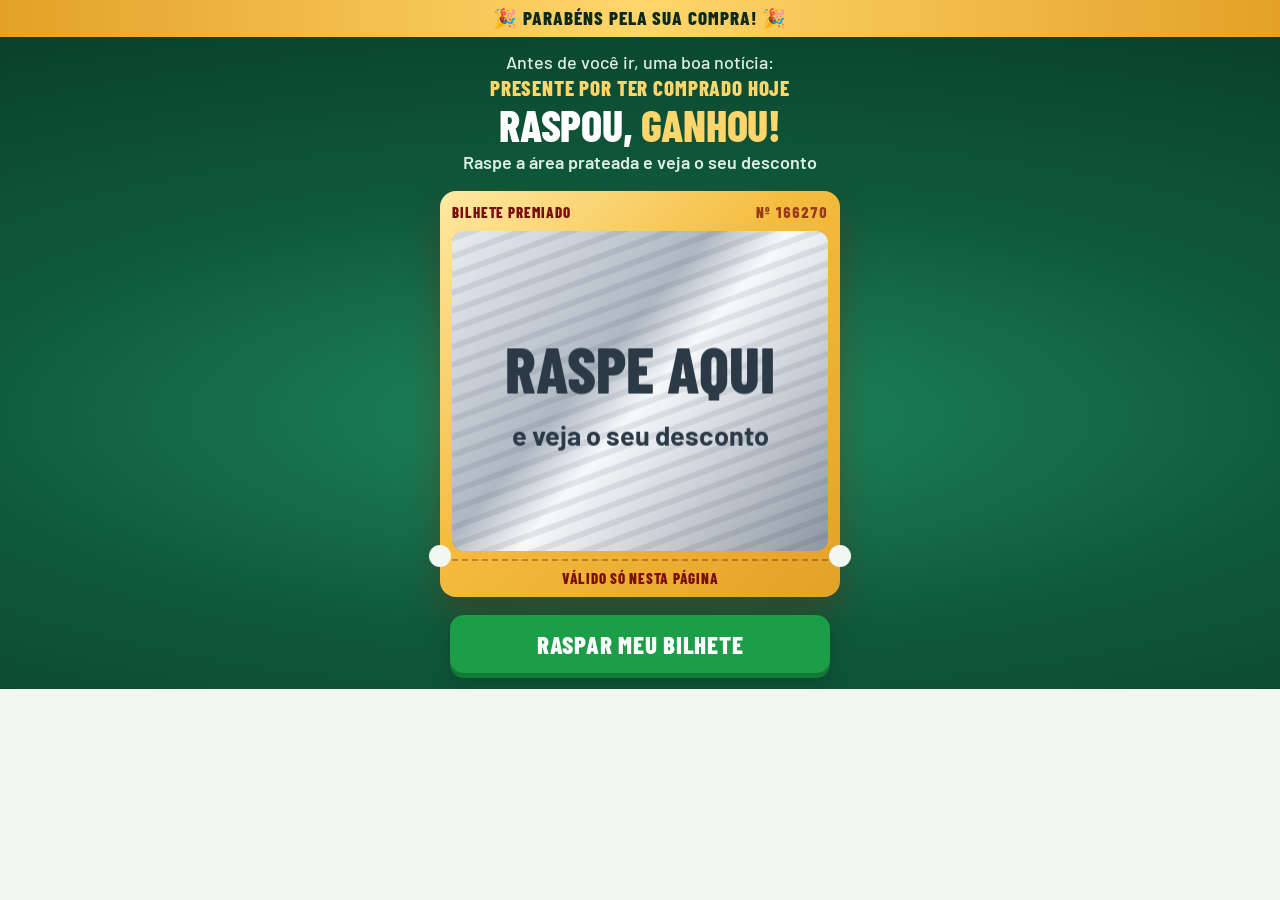
==== commit 4256d73f: "obrigado" ====
--- a/index.html
+++ b/index.html
@@ -75,7 +75,7 @@
 <p class="foot">
       Suplemento alimentar. Não é medicamento e não se destina a diagnosticar, tratar, curar ou prevenir doenças. Resultados variam de pessoa para pessoa. Consulte seu médico. Produto isento de registro conforme legislação vigente da ANVISA.<br/><br/>
 </p>
-<a href="https://seguro.betaprost.com/home/obrigado/">
+<a href="obrigado/">
       Não, obrigado. Quero seguir sem os frascos extras.
     </a>
 </div></section>
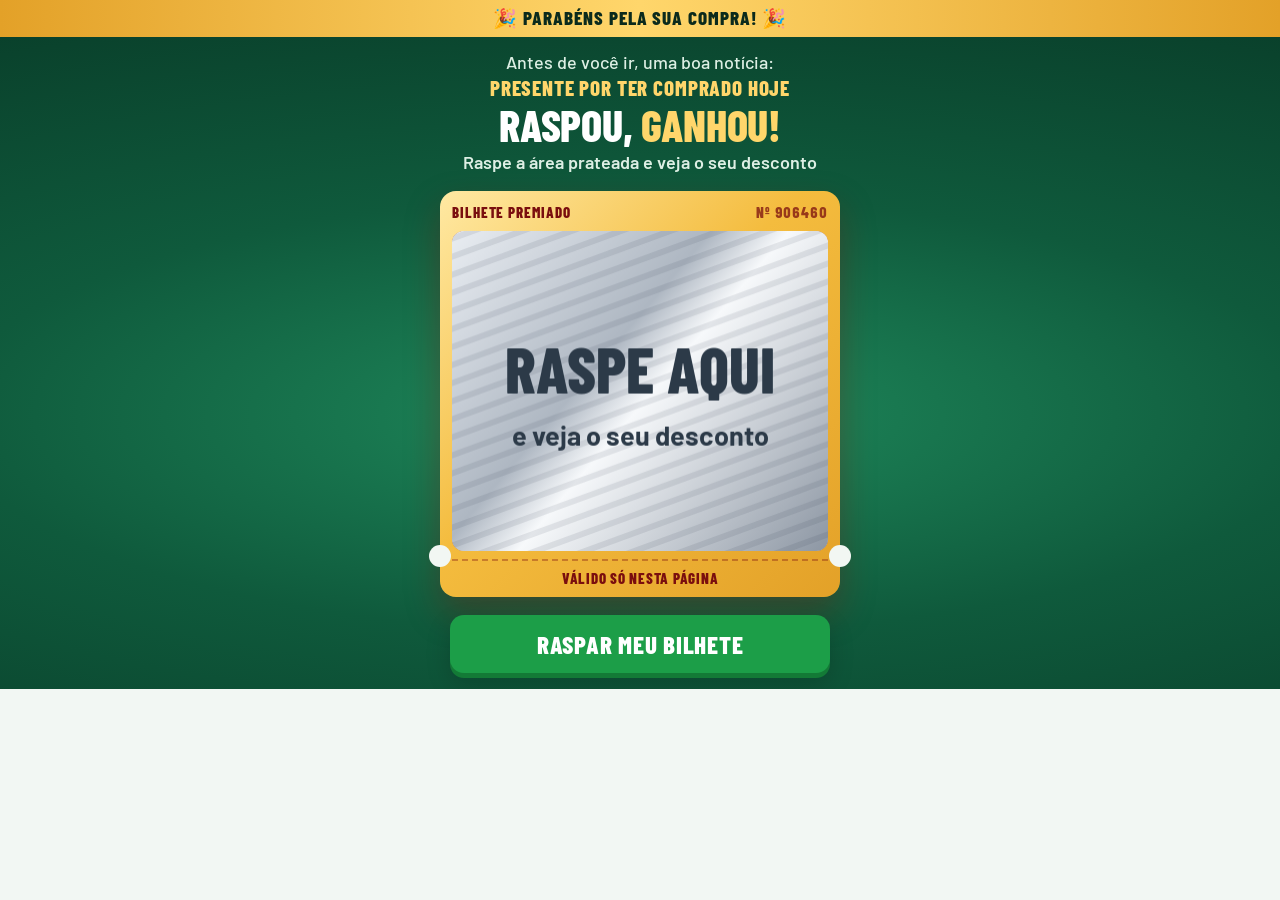
==== commit 2bb5d6d5: "new" ====
--- a/index.html
+++ b/index.html
@@ -75,7 +75,7 @@
 <p class="foot">
       Suplemento alimentar. Não é medicamento e não se destina a diagnosticar, tratar, curar ou prevenir doenças. Resultados variam de pessoa para pessoa. Consulte seu médico. Produto isento de registro conforme legislação vigente da ANVISA.<br/><br/>
 </p>
-<a href="obrigado/">
+<a href="obrigado/index.html">
       Não, obrigado. Quero seguir sem os frascos extras.
     </a>
 </div></section>
